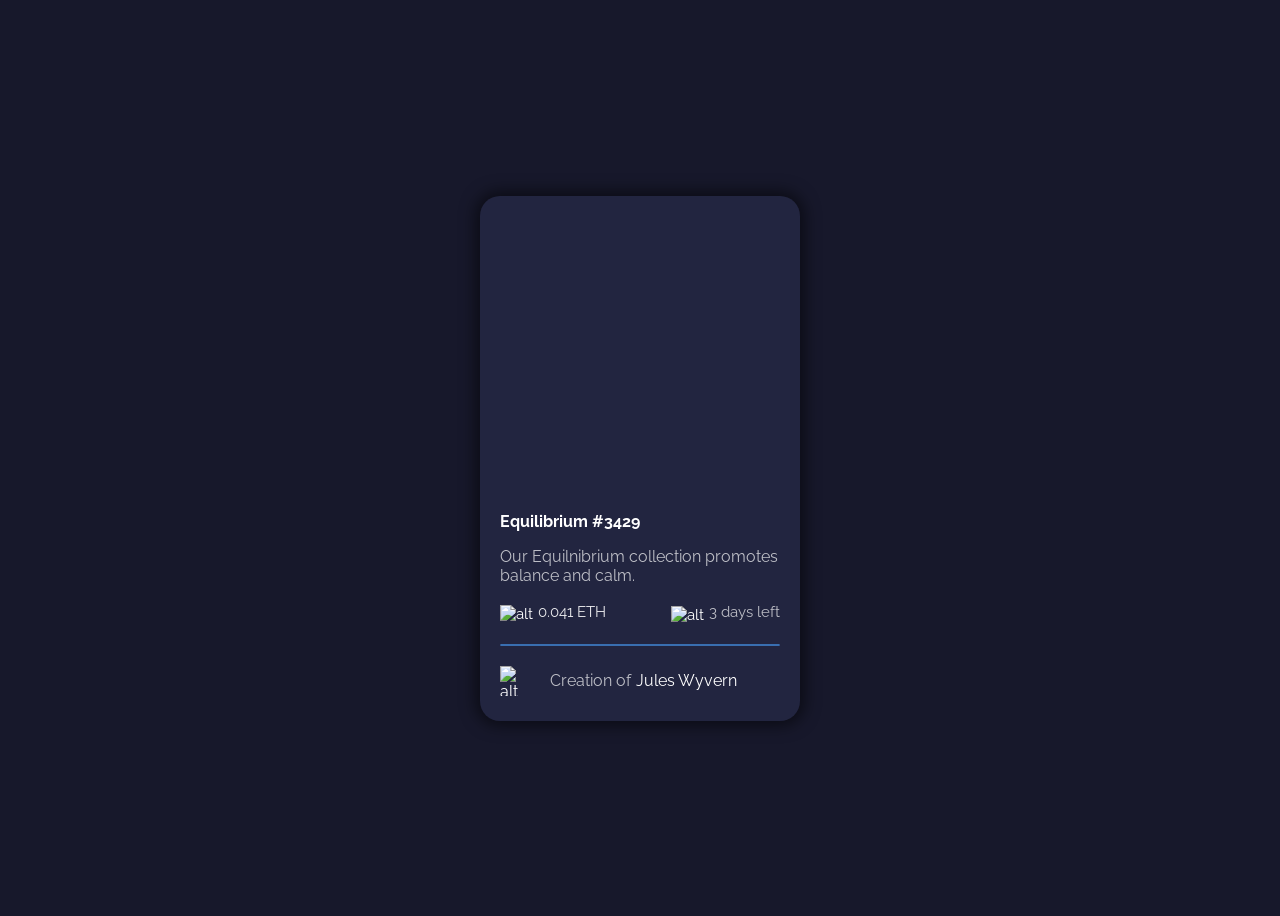
==== index.html @ 50cf1265 "Update index.html" ====
<!DOCTYPE html>
<html lang="en">
  <head> 
    <title>Frontend Mentor | NFT preview card component</title>
  </head>
  <link rel="stylesheet" href="style.css" type="text/css">
  <body>
    <div class="frame">
      <div class="top">
        <div class="overlay"><img class="eth" src="images/icon-view.svg" alt="alt"></div>
      </div>
      <div class="bottom">
        <p class="head">Equilibrium #3429</p>
        <p class="light">Our Equilnibrium collection promotes balance and calm.</p>
        <div class="wrapper">
          <div class="wrap-one">
            <div class="logo-1"><img class="eth" src="images/icon-ethereum.svg" alt="alt"></div>
            <div class="i-t-one">0.041 ETH</div>
          </div>
          <div class="wrap-two">
            <div class="logo-2"> <img class="clock" src="images/icon-clock.svg" alt="alt"></div>
            <div class="i-t-two">3 days left</div>
          </div>
        </div>
        <hr>
      </div>
      <div class="end"><img class="profile" src="../images/image-avatar.png" alt="alt">
        <div class="text-wrap">
          <div class="creation"> Creation of</div>
          <div class="author">Jules Wyvern</div>
        </div>
      </div>
    </div>
  </body>
</html>
---- style.css ----
@import url("https://fonts.googleapis.com/css2?family=Raleway:wght@300;500&display=swap");
body {
  font-family: 'Raleway', sans-serif;
  display: -ms-grid;
  display: grid;
  place-items: center;
  min-height: 100vh;
  background: #17182b;
  -webkit-box-sizing: border-box;
          box-sizing: border-box;
}

body > * {
  background: #222540;
}

.frame {
  height: 525px;
  width: 320px;
  border: 0px dashed white;
  border-radius: 20px;
  -webkit-box-shadow: 0px 0px 15px 5px rgba(0, 0, 0, 0.5);
          box-shadow: 0px 0px 15px 5px rgba(0, 0, 0, 0.5);
  display: -ms-grid;
  display: grid;
  place-items: center;
  color: white;
      grid-template-areas: 2fr 1fr 1fr;
}

.frame > * {
  border-radius: 15px;
  border: 0px dashed white;
}

.frame .top {
  height: 280px;
  width: 280px;
  background-image: url("images/image-equilibrium.jpg");
  background-repeat: no-repeat;
  background-size: cover;
  margin-top: 20px;
}

.frame .top .overlay {
  border-radius: 15px;
  height: 100%;
  width: 100%;
  background: rgba(255, 255, 255, 0.5);
  opacity: 0;
  display: -ms-grid;
  display: grid;
  place-items: center;
  -webkit-transition: 0.5s ease-in-out;
  transition: 0.5s ease-in-out;
}

.frame .top:focus, .frame .top:hover .overlay {
  opacity: 1;
  -webkit-transition: 0.5s ease-in-out;
  transition: 0.5s ease-in-out;
  cursor: pointer;
}

.frame .end {
  display: -webkit-box;
  display: -ms-flexbox;
  display: flex;
  -webkit-box-align: center;
      -ms-flex-align: center;
          align-items: center;
  -webkit-box-pack: start;
      -ms-flex-pack: start;
          justify-content: flex-start;
  width: 280px;
  height: -webkit-fit-content;
  height: -moz-fit-content;
  height: fit-content;
  margin-top: -10px;
  margin-bottom: 30px;
}

.frame .end .creation {
  margin-right: 5px;
  opacity: 0.7;
}

.frame .end .author {
  -webkit-transition: 0.5s ease-in-out;
  transition: 0.5s ease-in-out;
}

.frame .end .author:hover {
  opacity: 0.7;
  -webkit-transition: 0.5s ease-in-out;
  transition: 0.5s ease-in-out;
  cursor: pointer;
}

.frame .end .profile {
  height: 30px;
  width: 30px;
  margin-right: 20px;
}

.frame .end > * {
  display: -webkit-box;
  display: -ms-flexbox;
  display: flex;
}

.frame .bottom {
  height: 180px;
  width: 280px;
}

.frame .bottom .head {
  font-weight: bolder;
  -webkit-transition: 0.5s ease-in-out;
  transition: 0.5s ease-in-out;
}

.frame .bottom .head:hover {
  opacity: 0.7;
  -webkit-transition: 0.5s ease-in-out;
  transition: 0.5s ease-in-out;
  cursor: pointer;
}

.frame .bottom .light {
  opacity: 0.7;
}

.frame .bottom .wrapper {
  display: -webkit-box;
  display: -ms-flexbox;
  display: flex;
  border: 0px dashed white;
  height: -webkit-fit-content;
  height: -moz-fit-content;
  height: fit-content;
  -webkit-box-align: center;
      -ms-flex-align: center;
          align-items: center;
  -webkit-box-pack: justify;
      -ms-flex-pack: justify;
          justify-content: space-between;
}

.frame .bottom .wrapper > * {
  display: -webkit-box;
  display: -ms-flexbox;
  display: flex;
  border: 0px dashed white;
  height: -webkit-fit-content;
  height: -moz-fit-content;
  height: fit-content;
  width: -webkit-fit-content;
  width: -moz-fit-content;
  width: fit-content;
  font-size: 15px;
  -webkit-box-align: center;
      -ms-flex-align: center;
          align-items: center;
}

.frame .bottom .logo-1, .frame .bottom .logo-2 {
  height: -webkit-fit-content;
  height: -moz-fit-content;
  height: fit-content;
  border: 0px dashed white;
  width: -webkit-fit-content;
  width: -moz-fit-content;
  width: fit-content;
  margin-top: 3px;
  margin-right: 5px;
}

.frame .bottom .logo-1 img, .frame .bottom .logo-2 img {
  width: 100%;
  height: 100%;
}

.frame .bottom .logo-2 {
  margin-top: 5px;
}

.frame .bottom .i-t-one {
  opacity: 0.9;
}

.frame .bottom .i-t-two {
  opacity: 0.7;
}

.frame .bottom .eth {
  width: 8%;
}

.frame .bottom .clock {
  width: 10%;
}

.frame .bottom hr {
  height: 0px;
  border: 1px solid #396EB0;
  background: #396EB0;
  margin-top: 20px;
  border-radius: 10px;
}
/*# sourceMappingURL=style.css.map */
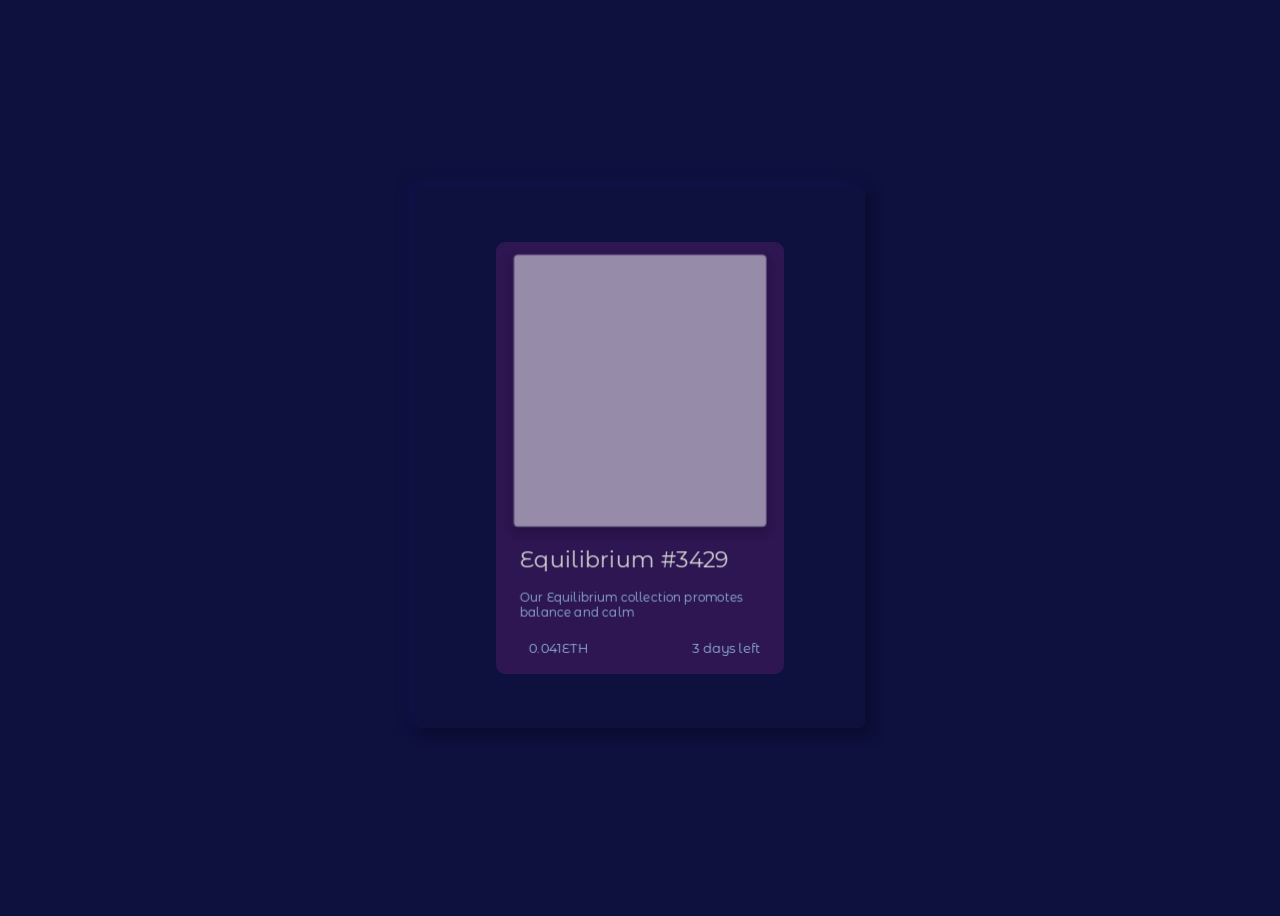
==== commit 02755667: "Add files via upload" ====
--- a/index.html
+++ b/index.html
@@ -1,35 +1,26 @@
 <!DOCTYPE html>
-<html lang="en">
-  <head> 
-    <title>Frontend Mentor | NFT preview card component</title>
-  </head>
-  <link rel="stylesheet" href="style.css" type="text/css">
-  <body>
-    <div class="frame">
-      <div class="top">
-        <div class="overlay"><img class="eth" src="images/icon-view.svg" alt="alt"></div>
+<head>
+  <meta charset="UTF-8">
+  <meta http-equiv="X-UA-Compatible" content="IE=edge">
+  <meta name="viewport" content="width=device-width, initial-scale=1.0">
+  <title>Document</title>
+  <link rel="stylesheet" href="/style.css">
+</head>
+<div id="app">
+  <div class="card">
+    <div class="front">
+      <div class="image">
+        <div class="overlay"></div><i class="fas fa-eye"></i>
       </div>
-      <div class="bottom">
-        <p class="head">Equilibrium #3429</p>
-        <p class="light">Our Equilnibrium collection promotes balance and calm.</p>
-        <div class="wrapper">
-          <div class="wrap-one">
-            <div class="logo-1"><img class="eth" src="images/icon-ethereum.svg" alt="alt"></div>
-            <div class="i-t-one">0.041 ETH</div>
-          </div>
-          <div class="wrap-two">
-            <div class="logo-2"> <img class="clock" src="images/icon-clock.svg" alt="alt"></div>
-            <div class="i-t-two">3 days left</div>
-          </div>
-        </div>
-        <hr>
+      <div class="details">
+        <h2>Equilibrium  #3429</h2>
+        <h4>Our Equilibrium collection promotes balance and calm</h4>
       </div>
-      <div class="end"><img class="profile" src="../images/image-avatar.png" alt="alt">
-        <div class="text-wrap">
-          <div class="creation"> Creation of</div>
-          <div class="author">Jules Wyvern</div>
-        </div>
-      </div>
+      <div class="wrap"><span><i class="fab fa-ethereum"> </i><span class="ic">0.041ETH</span></span><span><i class="fas fa-clock"> </i><span class="ic">3 days left  </span></span></div>
     </div>
-  </body>
-</html>
+    <div class="back">
+      <div class="profile"></div><span>Creation of<span class="name">Anish</span></span>
+    </div>
+  </div>
+</div>
+<script src="/script.js"></script>
--- a/style.css
+++ b/style.css
@@ -1,144 +1,169 @@
-@import url("https://fonts.googleapis.com/css2?family=Raleway:wght@300;500&display=swap");
+@import url("https://fonts.googleapis.com/css2?family=Montserrat+Alternates:wght@300;500&display=swap");
 body {
-  font-family: 'Raleway', sans-serif;
+  background: #0e103d;
+  display: -webkit-box;
+  display: -ms-flexbox;
+  display: flex;
+  -webkit-box-pack: center;
+      -ms-flex-pack: center;
+          justify-content: center;
+  -webkit-box-align: center;
+      -ms-flex-align: center;
+          align-items: center;
+  min-height: 100vh;
+}
+
+* {
+  -webkit-box-sizing: border-box;
+          box-sizing: border-box;
+  font-family: 'Montserrat Alternates', sans-serif;
+}
+
+h2 {
+  color: #d6d6d6;
+  font-size: 2.4vh;
+  font-weight: normal;
+}
+
+h4 {
+  color: #98BAE7;
+  font-weight: normal;
+  font-size: 1.3vh;
+}
+
+i {
+  font-size: 1.5vh;
+}
+
+span {
+  color: #98BAE7;
+}
+
+[id*="app"] {
+  border-radius: 5px;
+  background: #0e103d;
+  -webkit-box-shadow: 5px 5px 14px #0a0b2b, -5px -5px 14px #12154f;
+          box-shadow: 5px 5px 14px #0a0b2b, -5px -5px 14px #12154f;
+  height: 60vh;
+  width: 50vh;
+  overflow: hidden;
   display: -ms-grid;
   display: grid;
   place-items: center;
-  min-height: 100vh;
-  background: #17182b;
-  -webkit-box-sizing: border-box;
-          box-sizing: border-box;
-}
-
-body > * {
-  background: #222540;
-}
-
-.frame {
-  height: 525px;
-  width: 320px;
-  border: 0px dashed white;
-  border-radius: 20px;
-  -webkit-box-shadow: 0px 0px 15px 5px rgba(0, 0, 0, 0.5);
-          box-shadow: 0px 0px 15px 5px rgba(0, 0, 0, 0.5);
+  -webkit-perspective: 2000px;
+          perspective: 2000px;
+}
+
+[id*="app"] .flip {
+  -webkit-transform: rotateY(180deg);
+          transform: rotateY(180deg);
+}
+
+[id*="app"] .card {
+  height: 48vh;
+  cursor: pointer;
+  width: 32vh;
+  position: relative;
+  background: #2D1651;
+  border-radius: 1vh;
+  -webkit-transform-style: preserve-3d;
+          transform-style: preserve-3d;
+  -webkit-transition: all 800ms ease-in-out;
+  transition: all 800ms ease-in-out;
+}
+
+[id*="app"] .card > * {
+  -webkit-transform-style: preserve-3d;
+          transform-style: preserve-3d;
+  -webkit-backface-visibility: hidden;
+  backface-visibility: hidden;
+  position: absolute;
+  width: 26vh;
+  height: 44vh;
+  border-radius: 1vh;
+  left: 3vh;
+  top: 2vh;
+  display: -webkit-box;
+  display: -ms-flexbox;
+  display: flex;
+  -webkit-box-align: center;
+      -ms-flex-align: center;
+          align-items: center;
+  -webkit-box-orient: vertical;
+  -webkit-box-direction: normal;
+      -ms-flex-direction: column;
+          flex-direction: column;
+}
+
+[id*="app"] .card .front {
+  -webkit-box-pack: justify;
+      -ms-flex-pack: justify;
+          justify-content: space-between;
+  -webkit-transform: rotateY(0) translate3d(0, 0, 1vh);
+          transform: rotateY(0) translate3d(0, 0, 1vh);
+}
+
+[id*="app"] .card .front > * {
+  -webkit-transform-style: preserve-3d;
+          transform-style: preserve-3d;
+  -webkit-transform: translate3d(0, 0, 5vh);
+          transform: translate3d(0, 0, 5vh);
+}
+
+[id*="app"] .card .front .image {
+  background: url("https://i.ibb.co/gmkfJnh/image-equilibrium.jpg"), rgba(255, 255, 255, 0.5);
+  background-size: 100% 100%;
+  background-repeat: no-repeat;
+  -webkit-box-shadow: 0 5px 8px #261244;
+          box-shadow: 0 5px 8px #261244;
+  border-radius: .5vh;
+  height: 70%;
+  width: 105%;
+  -webkit-transition: all 300ms ease;
+  transition: all 300ms ease;
+  overflow: hidden;
   display: -ms-grid;
   display: grid;
   place-items: center;
-  color: white;
-      grid-template-areas: 2fr 1fr 1fr;
-}
-
-.frame > * {
-  border-radius: 15px;
-  border: 0px dashed white;
-}
-
-.frame .top {
-  height: 280px;
-  width: 280px;
-  background-image: url("images/image-equilibrium.jpg");
-  background-repeat: no-repeat;
-  background-size: cover;
-  margin-top: 20px;
-}
-
-.frame .top .overlay {
-  border-radius: 15px;
-  height: 100%;
-  width: 100%;
-  background: rgba(255, 255, 255, 0.5);
+}
+
+[id*="app"] .card .front .image .overlay {
+  position: absolute;
+  border-radius: .5vh;
+  height: 29vh;
+  width: 27vh;
+  -webkit-transition: all 300ms ease;
+  transition: all 300ms ease;
+  background: rgba(255, 255, 255, 0);
+}
+
+[id*="app"] .card .front .image i {
   opacity: 0;
-  display: -ms-grid;
-  display: grid;
-  place-items: center;
-  -webkit-transition: 0.5s ease-in-out;
-  transition: 0.5s ease-in-out;
-}
-
-.frame .top:focus, .frame .top:hover .overlay {
+  font-size: 3vh;
+  color: #d6d6d6;
+  -webkit-transition: all 300ms ease;
+  transition: all 300ms ease;
+}
+
+[id*="app"] .card .front .image:hover .overlay {
+  background: rgba(255, 255, 255, 0.4);
+}
+
+[id*="app"] .card .front .image:hover i {
   opacity: 1;
-  -webkit-transition: 0.5s ease-in-out;
-  transition: 0.5s ease-in-out;
-  cursor: pointer;
-}
-
-.frame .end {
+  z-index: 100;
+}
+
+[id*="app"] .card .front .wrap {
   display: -webkit-box;
   display: -ms-flexbox;
   display: flex;
-  -webkit-box-align: center;
-      -ms-flex-align: center;
-          align-items: center;
-  -webkit-box-pack: start;
-      -ms-flex-pack: start;
-          justify-content: flex-start;
-  width: 280px;
-  height: -webkit-fit-content;
-  height: -moz-fit-content;
-  height: fit-content;
-  margin-top: -10px;
-  margin-bottom: 30px;
-}
-
-.frame .end .creation {
-  margin-right: 5px;
-  opacity: 0.7;
-}
-
-.frame .end .author {
-  -webkit-transition: 0.5s ease-in-out;
-  transition: 0.5s ease-in-out;
-}
-
-.frame .end .author:hover {
-  opacity: 0.7;
-  -webkit-transition: 0.5s ease-in-out;
-  transition: 0.5s ease-in-out;
-  cursor: pointer;
-}
-
-.frame .end .profile {
-  height: 30px;
-  width: 30px;
-  margin-right: 20px;
-}
-
-.frame .end > * {
-  display: -webkit-box;
-  display: -ms-flexbox;
-  display: flex;
-}
-
-.frame .bottom {
-  height: 180px;
-  width: 280px;
-}
-
-.frame .bottom .head {
-  font-weight: bolder;
-  -webkit-transition: 0.5s ease-in-out;
-  transition: 0.5s ease-in-out;
-}
-
-.frame .bottom .head:hover {
-  opacity: 0.7;
-  -webkit-transition: 0.5s ease-in-out;
-  transition: 0.5s ease-in-out;
-  cursor: pointer;
-}
-
-.frame .bottom .light {
-  opacity: 0.7;
-}
-
-.frame .bottom .wrapper {
-  display: -webkit-box;
-  display: -ms-flexbox;
-  display: flex;
-  border: 0px dashed white;
-  height: -webkit-fit-content;
-  height: -moz-fit-content;
-  height: fit-content;
+  -webkit-box-orient: horizontal;
+  -webkit-box-direction: normal;
+      -ms-flex-direction: row;
+          flex-direction: row;
+  height: 3vh;
+  width: inherit;
   -webkit-box-align: center;
       -ms-flex-align: center;
           align-items: center;
@@ -147,65 +172,53 @@
           justify-content: space-between;
 }
 
-.frame .bottom .wrapper > * {
-  display: -webkit-box;
-  display: -ms-flexbox;
-  display: flex;
-  border: 0px dashed white;
-  height: -webkit-fit-content;
-  height: -moz-fit-content;
-  height: fit-content;
-  width: -webkit-fit-content;
-  width: -moz-fit-content;
-  width: fit-content;
-  font-size: 15px;
-  -webkit-box-align: center;
-      -ms-flex-align: center;
-          align-items: center;
-}
-
-.frame .bottom .logo-1, .frame .bottom .logo-2 {
-  height: -webkit-fit-content;
-  height: -moz-fit-content;
-  height: fit-content;
-  border: 0px dashed white;
-  width: -webkit-fit-content;
-  width: -moz-fit-content;
-  width: fit-content;
-  margin-top: 3px;
-  margin-right: 5px;
-}
-
-.frame .bottom .logo-1 img, .frame .bottom .logo-2 img {
-  width: 100%;
-  height: 100%;
-}
-
-.frame .bottom .logo-2 {
-  margin-top: 5px;
-}
-
-.frame .bottom .i-t-one {
-  opacity: 0.9;
-}
-
-.frame .bottom .i-t-two {
-  opacity: 0.7;
-}
-
-.frame .bottom .eth {
-  width: 8%;
-}
-
-.frame .bottom .clock {
-  width: 10%;
-}
-
-.frame .bottom hr {
-  height: 0px;
-  border: 1px solid #396EB0;
-  background: #396EB0;
-  margin-top: 20px;
-  border-radius: 10px;
+[id*="app"] .card .front .wrap span .ic {
+  font-size: 1.4vh;
+  -webkit-box-align: center;
+      -ms-flex-align: center;
+          align-items: center;
+  line-height: 2vh;
+  margin-left: 1vh;
+}
+
+[id*="app"] .card .back {
+  -webkit-box-pack: center;
+      -ms-flex-pack: center;
+          justify-content: center;
+  -webkit-transform: rotateY(180deg) translate3d(0, 0, 1vh);
+          transform: rotateY(180deg) translate3d(0, 0, 1vh);
+}
+
+[id*="app"] .card .back > * {
+  -webkit-transform-style: preserve-3d;
+          transform-style: preserve-3d;
+  -webkit-transform: translate3d(0, 0, 5vh);
+          transform: translate3d(0, 0, 5vh);
+}
+
+[id*="app"] .card .back .profile {
+  background-image: url("https://st2.depositphotos.com/1009634/7235/v/950/depositphotos_72350117-stock-illustration-no-user-profile-picture-hand.jpg");
+  border-radius: 50%;
+  background-size: 100% 100%;
+  background-repeat: no-repeat;
+  height: 20vh;
+  width: 20vh;
+}
+
+[id*="app"] .card .back span {
+  margin-top: 4vh;
+  font-size: 2vh;
+}
+
+[id*="app"] .card .back span span {
+  margin-left: 1vh;
+  color: #d6d6d6;
+  -webkit-transition: all 300ms ease;
+  transition: all 300ms ease;
+}
+
+[id*="app"] .card .back span span:hover {
+  opacity: 0.8;
+  color: #98BAE7;
 }
 /*# sourceMappingURL=style.css.map */
